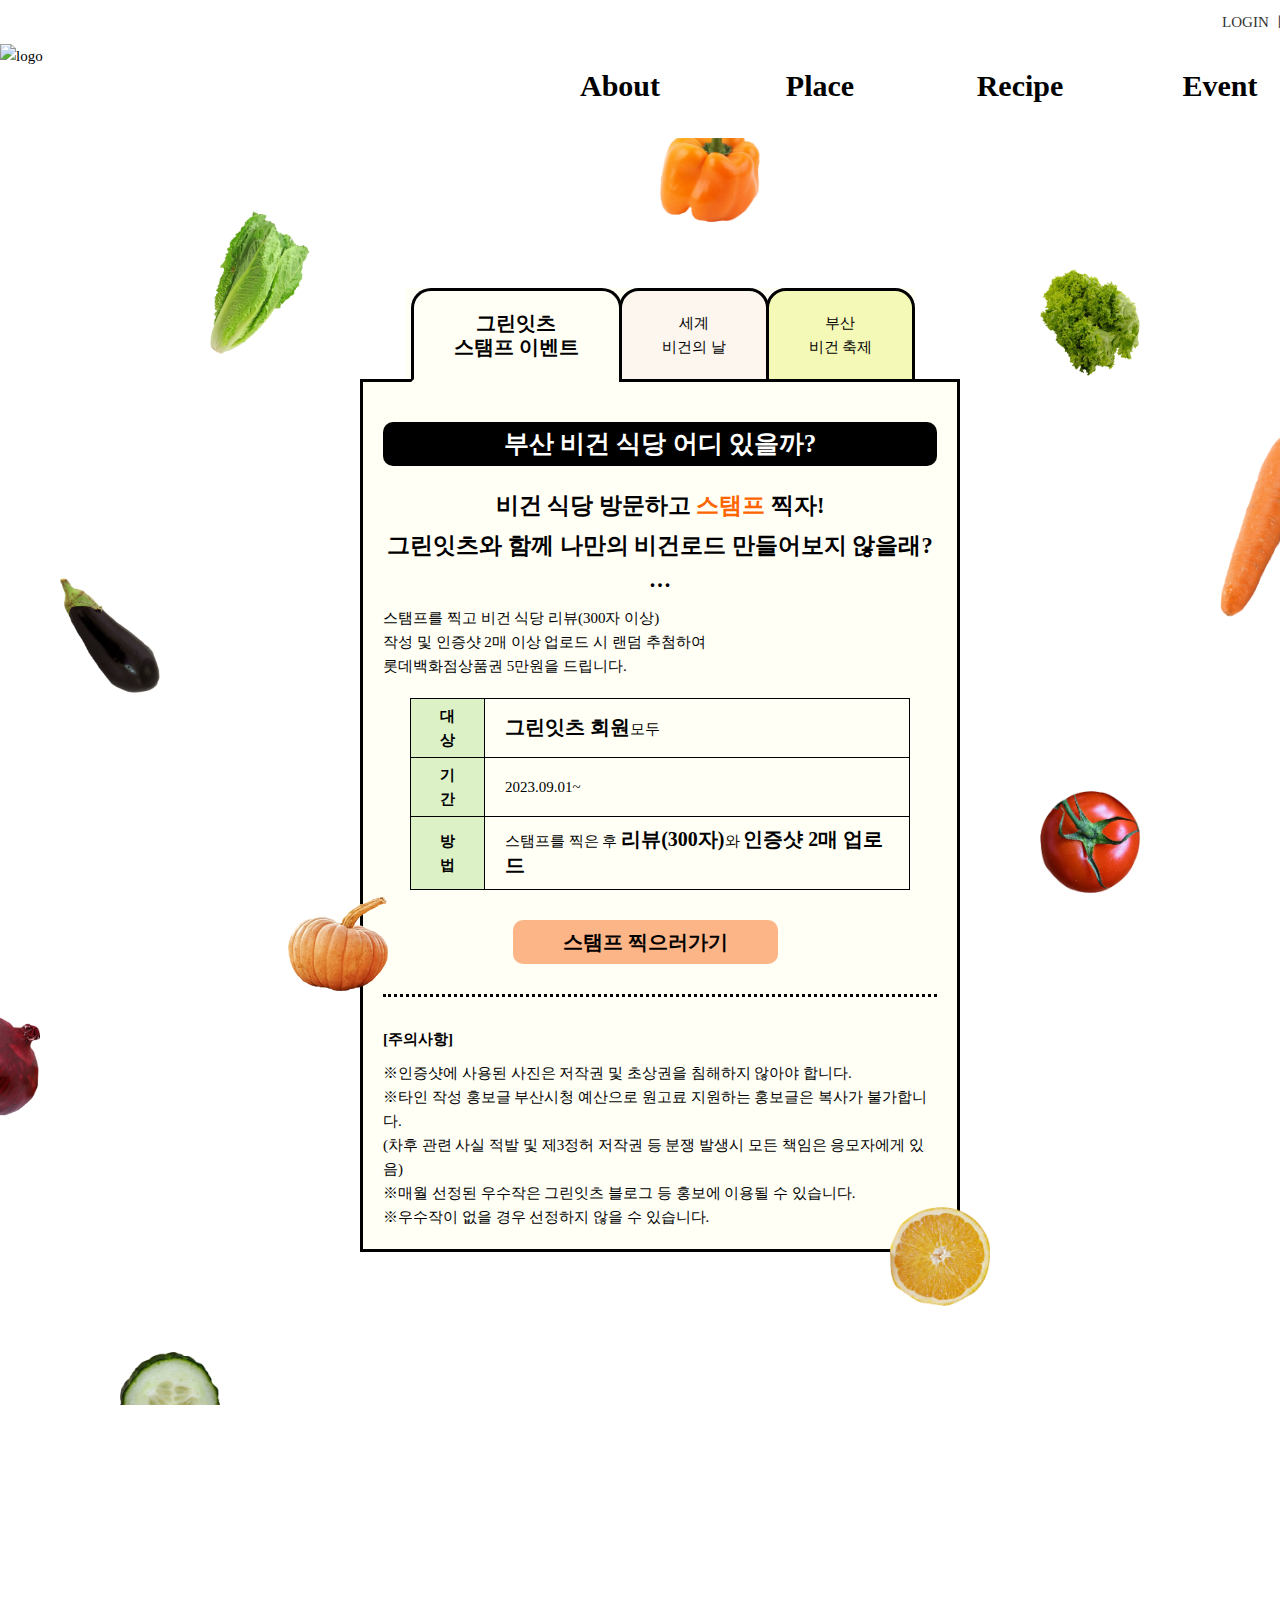
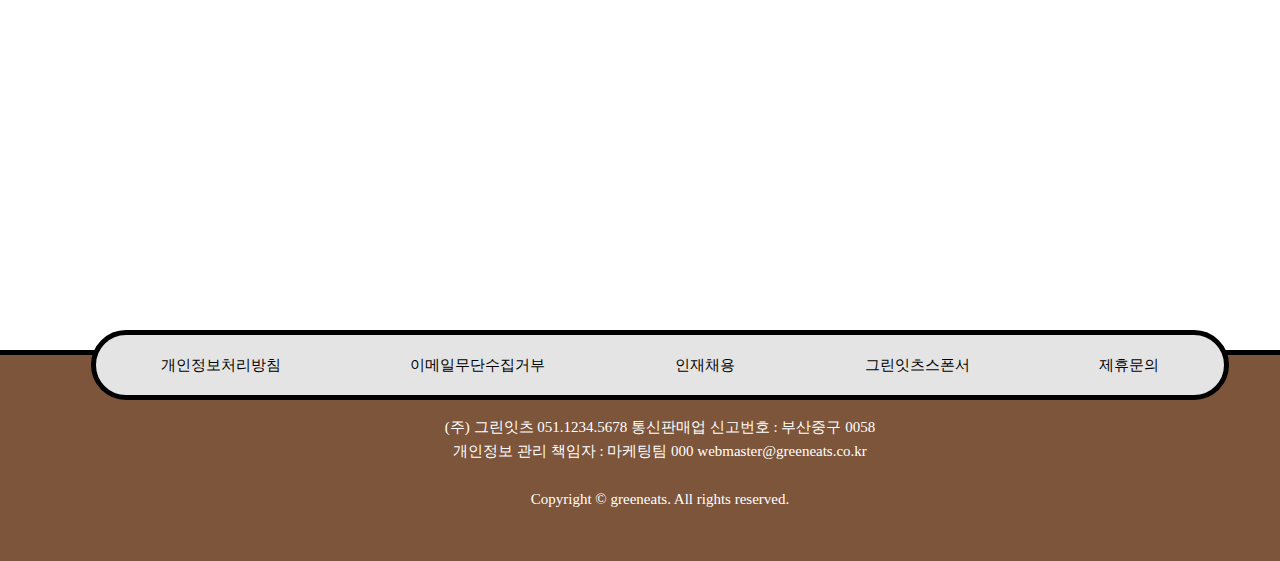
==== EVENT.html @ 4addf813 "Add files via upload" ====
<!DOCTYPE html>
<html lang="ko">

<head>
  <meta charset="UTF-8">
  <meta http-equiv="X-UA-Compatible" content="IE=edge">
  <meta name="viewport" content="width=1400"><!--다른 매체에서도 너비 오류 없이 볼 수 있게-->
  <link href="./images/greeneats.png" rel="icon" type="image/png" sizes="32x32"><!--파비콘-->
  <title>event</title>

  <!-- 폰트 -->
  <link href="https://webfontworld.github.io/TheJamsil/TheJamsil.css" rel="stylesheet">
  <link href="https://webfontworld.github.io/goodchoice/Jalnan.css" rel="stylesheet">
  <link href="https://webfontworld.github.io/binggrae/Binggrae.css" rel="stylesheet">
  <link href="https://webfontworld.github.io/andong/AndongKaturi.css" rel="stylesheet">
  <!-- 폰트 -->


  <!-- aos css -->
  <link href="https://unpkg.com/aos@2.3.1/dist/aos.css" rel="stylesheet">
  <!-- 슬라이드 css -->
  <link rel="stylesheet" href="https://cdn.jsdelivr.net/npm/swiper@8/swiper-bundle.min.css" /><!--수정X-->
  <!-- 내 CSS -->
  <link rel="stylesheet" href="./css/event.css">
</head>

<body>
  <!-- 헤더 -->
  <div id="top">
    <ul>
      <li><a href="#">LOGIN ㅣ</a></li>
      <li><a href="#">JOIN</a></li>
    </ul>
  </div>

  <header>
    <div class="header_in">
      <a href="./index.html" class="logo"><img src="./images/main/logo.png" alt="logo"></a>
      <ul>
        <li><a href="#">About</a>
          <ul class="sub">
            <li><a href="./brandstory.html">브랜드 스토리</a></li>
            <li><a href="#">그린 캠페인</a></li>
          </ul>
        </li>
        <li><a href="#">Place</a>
          <ul class="sub">
            <li><a href="./restuarant.html">레스토랑</a></li>
            <li><a href="./bakery.html">베이커리</a></li>
          </ul>
        </li>
        <li><a href="#">Recipe</a>
          <ul class="sub">
            <li><a href="#move1">추천레시피</a></li>
            <li><a href="#move2">요리법 연구소</a></li>
          </ul>
        </li>
        <li><a href="#">Event</a>
          <ul class="sub">
            <li><a href="./EVENT.html">페스티벌</a></li>
            <li><a href="./EVENT.html">스탬프</a></li>
          </ul>
        </li>
      </ul>
    </div>
    <div class="sub_box"></div>
  </header>
  <!-- 헤더 -->

  <div class="hidden">
    <div class="tab_box">
      <!--tab-->
      <div class="tab">
        <ul class="tabnav">
          <li><a href="#tab01">그린잇츠 <br> 스탬프 이벤트</a></li>
          <li><a href="#tab02">세계 <br>비건의 날</a></li>
          <li><a href="#tab03">부산 <br> 비건 축제</a></li>
        </ul>
        <div class="tabcontent">

          <div id="tab01">
            <h1>부산 비건 식당 어디 있을까?</h1>
            <h2>비건 식당 방문하고 <span class="stamp">스탬프</span> 찍자!</h2>
            <h2>그린잇츠와 함께 나만의 비건로드 만들어보지 않을래?</h2>
            <h2>···</h2>
            <p>스탬프를 찍고 비건 식당 리뷰(300자 이상) <br>
              작성 및 인증샷 2매 이상 업로드 시 랜덤 추첨하여 <br>
              롯데백화점상품권 5만원을 드립니다.</p>
            <table>
              <tr>
                <th>대 상</th>
                <td><span class="on">그린잇츠 회원</span>모두</td>
              </tr>
              <tr>
                <th>기 간</th>
                <td>2023.09.01~</td>
              </tr>
              <tr>
                <th>방 법</th>
                <td>스탬프를 찍은 후 <span class="on">리뷰(300자)</span>와 <span class="on">인증샷 2매 업로드</span></td>
              </tr>
            </table>
            <a href="#none">스탬프 찍으러가기</a>
            <h4>[주의사항]</h4>
            <p>※인증샷에 사용된 사진은 저작권 및 초상권을 침해하지 않아야 합니다. <br>
              ※타인 작성 홍보글 부산시청 예산으로 원고료 지원하는 홍보글은 복사가 불가합니다. <br>
              (차후 관련 사실 적발 및 제3정허 저작권 등 분쟁 발생시 모든 책임은 응모자에게 있음) <br>
              ※매월 선정된 우수작은 그린잇츠 블로그 등 홍보에 이용될 수 있습니다. <br>
              ※우수작이 없을 경우 선정하지 않을 수 있습니다.</p>
          </div>


          <div id="tab02">
            <img src="./images/event/world vegan.jpg" alt="세계비건의날" width="594" height="1020">
          </div>

          <div id="tab03">
            <img src="./images/event/busan vegan.png" alt="부산 비건축제" width="594" height="1020">
          </div>
        </div>
      </div>
      <!-- tab -->

      <!-- 아이콘들 -->
      <img class="icon1" src="./images/event/veggi_1.png" alt="아이콘" width="100">
      <img class="icon2" src="./images/event/veggi2.png" alt="아이콘" width="100">
      <img class="icon3" src="./images/event/veggi3.png" alt="아이콘" width="100">
      <img class="icon4" src="./images/event/veggi4.png" alt="아이콘" width="100">
      <img class="icon5" src="./images/event/veggi5.png" alt="아이콘" width="100">
      <img class="icon6" src="./images/event/veggi6.png" alt="아이콘" width="100">
      <img class="icon7" src="./images/event/veggi7.png" alt="아이콘" width="100">
      <img class="icon8" src="./images/event/veggi8.png" alt="아이콘" width="100">
      <img class="icon9" src="./images/event/veggi9.png" alt="아이콘" width="100">
      <img class="icon10" src="./images/event/veggi10.png" alt="아이콘" width="100">
      <img class="icon11" src="./images/event/veggi11.png" alt="아이콘" width="100">
      <img class="icon12" src="./images/event/veggi12.png" alt="아이콘" width="100">
      <img class="icon13" src="./images/event/veggi13.png" alt="아이콘" width="100">
      <!-- 아이콘들 -->

    </div>
  </div>

  <!-- 가방 -->
  <img class="bag" src="./images/event/bag.png" alt="가방" width="900" data-aos="zoom-in-up">
  <!-- 가방 -->

  <!-- 푸터 -->
  <footer>
    <div class="footer_in">
      <ul>
        <li><a href="#none">개인정보처리방침</a></li>
        <li><a href="#none">이메일무단수집거부</a></li>
        <li><a href="#none">인재채용</a></li>
        <li><a href="#none">그린잇츠스폰서</a></li>
        <li><a href="#none">제휴문의</a></li>
      </ul>
    </div>
    <p>(주) 그린잇츠 051.1234.5678 통신판매업 신고번호 : 부산중구 0058 <br>
      개인정보 관리 책임자 : 마케팅팀 000 webmaster@greeneats.co.kr <br>
      <br>
      Copyright © greeneats. All rights reserved.
    </p>
  </footer>
  <!-- 푸터 -->

  <!-- 탑버튼 -->
  <a href="#" class="top"><img src="./images/restaurant/topbutton.png" alt="top버튼"></a>
  <!-- 탑버튼 -->









  <!-- 제이쿼리 -->
  <script src="https://code.jquery.com/jquery-3.7.1.min.js"
    integrity="sha256-/JqT3SQfawRcv/BIHPThkBvs0OEvtFFmqPF/lYI/Cxo=" crossorigin="anonymous"></script>
  <script src="https://code.jquery.com/jquery-2.2.0.min.js"></script><!-- 제이쿼리 라이브러리,수정X -->


  <script src="https://unpkg.com/aos@2.3.1/dist/aos.js"></script><!-- aos 라이브러리 -->

  <script src="./js/event.js"></script>
</body>

</html>
---- css/event.css ----
* {
    margin: 0;
    padding: 0;
}

ul {
    list-style: none;
}

a {
    text-decoration: none;
    color: #000;
}

body {
    font-family: 'TheJamsil';
    font-size: 15px;
    line-height: 24px;
    color: #000;
    min-width: 1320px;
}

/* 탑 */
#top ul {
    width: 1320px;
    margin: 10px auto;
    display: -moz-box;
    display: -webkit-box;
    display: -ms-flexbox;
    display: flex;
    justify-content: flex-end;
}

#top ul li a {
    display: block;
    color: #333;
}

#top ul li a:hover {
    color: #ccc;
}

/* 헤더 */
header {
    position: relative;
}

.header_in {
    width: 1320px;
    margin: auto;
    display: -moz-box;
    display: -webkit-box;
    display: -ms-flexbox;
    display: flex;
    justify-content: space-between;
}

.header_in>ul {
    display: -moz-box;
    display: -webkit-box;
    display: -ms-flexbox;
    display: flex;
    justify-content: center;
}

.header_in>ul>li {
    width: 200px;
    position: relative;
}

.header_in>ul>li>a {
    display: block;
    font-size: 30px;
    font-family: 'Jalnan';
    font-weight: bold;
    text-align: center;
    padding: 30px 0px 40px;
}

.header_in>ul>li:hover>a {
    display: block;
    color: #ec4410;
    background-color: rgba(254, 102, 0, 0.3);
    border-radius: 10px 10px 0 0;
}

/* 서브메뉴 */
.sub_box {
    width: 100%;
    height: 128px;
    position: absolute;
    top: 100%;
    left: 0;
    background-color: rgba(254, 102, 0, 0.3);
    display: none;
    z-index: 98;
}

.sub {
    width: 200px;
    text-align: center;
    position: absolute;
    z-index: 99;
    display: none;
}

.sub a {
    display: block;
    padding: 20px 0;
    font-size: 20px;
    font-weight: bold;
    color: #222;
}

.sub a:hover {
    color: #FE6500;
}

.hidden{
  overflow: hidden;
}

/* 탭메뉴 꾸미기 */
.tab {
    width: 600px;
    margin: 150px auto;
    overflow: hidden;
  }
  
  .tabnav {
    width: 100%;
    overflow: hidden;
    display: -moz-box;
    display: -webkit-box;
    display: -ms-flexbox;
    display: flex;
    justify-content: center;
  }
  
  .tabnav li {
    background-color: #FFFFF5;
  }
  
  .tabnav li a {
    display: block;
    padding: 20px 40px;
    position: relative;
    z-index: 2;
    text-align: center;
    font-family: 'AndongKaturi';
    background-color: #FFFFF5;
    border: 3px solid #000000;
    border-radius: 20px 20px 0 0;
  }

  .tabnav li:nth-child(1) a{
    left: 6px;
  } 
  
  .tabnav li:nth-child(2) a{
    background-color: #fcf6ef;
    left: 3px;
  }

  .tabnav li:nth-child(3) a{
    background-color: #f5f9b7;
    border-radius: 20px 20px 0 0;
  }

  /* 탭메뉴 클릭했을 때 변화 꾸미기 */
  .tabnav li a.active {
    border: 3px solid #000000;
    border-bottom: 3px solid transparent;
  }
  
  /* 탭컨테츠 꾸미기 */
  .tabcontent {
    height: auto;
    border: 3px solid #000;
    position: relative;
    top: -3px;
    background-color: #FFFFF5;
  }

#tab01{
  padding: 20px;
}

  #tab01 h1{
    display:block;
   text-align: center;
  padding: 10px 0;
   background-color: #000;
   border-radius:10px;
   color: #fff;
   font-family: 'Binggrae';
   font-size: 25px;
   margin: 20px 0;
  }
  #tab01 h2{
    text-align: center;
    line-height: 40px;
    font-family: 'Binggrae';
  }
  #tab01 h2 .stamp{
    color: #FE6500;
  }
  table{
    width: 500px;
    margin: 20px auto;
    border: 1px solid #000;
    border-collapse: collapse;
  }
  th, td{
    border: 1px solid #000;
  }
  th{
    background-color: #DCF2C6;
    padding: 5px 20px;
  }
  td{
    padding: 10px 20px;
  }
  .on{
    font-size: 20px;
    font-weight: bold;
  }
  h4{
    padding-top: 30px;
    margin-bottom: 10px;
    border-top: 3px dotted #000;
  }

  #tab01 a{
    display: inline-block;
    background-color: #FCB587;
    padding: 10px 50px;
    font-family: 'Binggrae';
    font-weight: bold;
    font-size: 20px;
    border-radius: 10px;
    margin-left: 130px;
margin-bottom: 30px;
margin-top: 10px;
  }
  #tab01 a:hover{
    color: #fff;
  }

 img{
  display: block;
 }
 /* tab */

 /* 가방 */
 .bag{
  margin: auto;
 }
 /* 가방 */

 /* 푸터 */
footer{
  width: 100%;
  background-color: #7D553B;
  border-top: 5px solid #000;
  position: relative;
}
footer p{
  color: #fff;
  text-align: center;
  font-size: 15px;
  padding: 60px 0 50px 0;
  margin: 0;
  font-weight: 100;
}
.footer_in{
  width: 1128px;
  margin: auto;
  background-color:#E4E4E4 ;
  border: 5px solid #000;
  border-radius: 50px;
  position: absolute;
  top:-12%;
  left: 50%;
  transform: translateX(-50%);
}
.footer_in ul{
  display: -moz-box;
  display: -ms-flexbox;
  display: -webkit-box;
  display: flex;
  justify-content: space-around;
}
.footer_in> ul> li> a{
  display: block;
  padding: 18px 0;
  font-size: 15px;
}

.footer_in ul li a:hover{
  text-decoration: underline;
}
/* 푸터 */

.tab_box{
  width: 600px;
  margin: 100px auto;
  position: relative;
}

/* 채소 아이콘 */
.icon1{
  position: absolute;
  top: -18%;
  left: 50%;
}
.icon2{
  position: absolute;
  top: -8%;
  left: -25%;
}
.icon3{
  position: absolute;
  top: -2%;
  right: -30%;
}
.icon4{
  position: absolute;
  top: 15%;
  right: -60%;
}
.icon5{
  position: absolute;
  top: 30%;
  left: -50%;
}
.icon6{
  position: absolute;
  top: 63%;
  left: -12%;
}
.icon7{
  position: absolute;
  top: 52%;
  right: -30%;
}
.icon8{
  position: absolute;
  top: 75%;
  left: -70%;
}
.icon9{
  position: absolute;
  top: 85%;
  right: -70%;
}
.icon10{
  position: absolute;
  top: 110%;
  left: -40%;
}
.icon11{
  position: absolute;
  top: 120%;
  right: -50%;
}
.icon12{
  position: absolute;
  top: 95%;
  right: -5%;
}
.icon13{
  position: absolute;
  top: 130%;
  left: -80%;
}
/* 채소 아이콘 */

/*  탑버튼 icon 꾸미기 */
.top{
  position:fixed; 
  bottom:50px; 
  right:50px; 
  display:none;
}
/*  탑버튼 icon 꾸미기 */
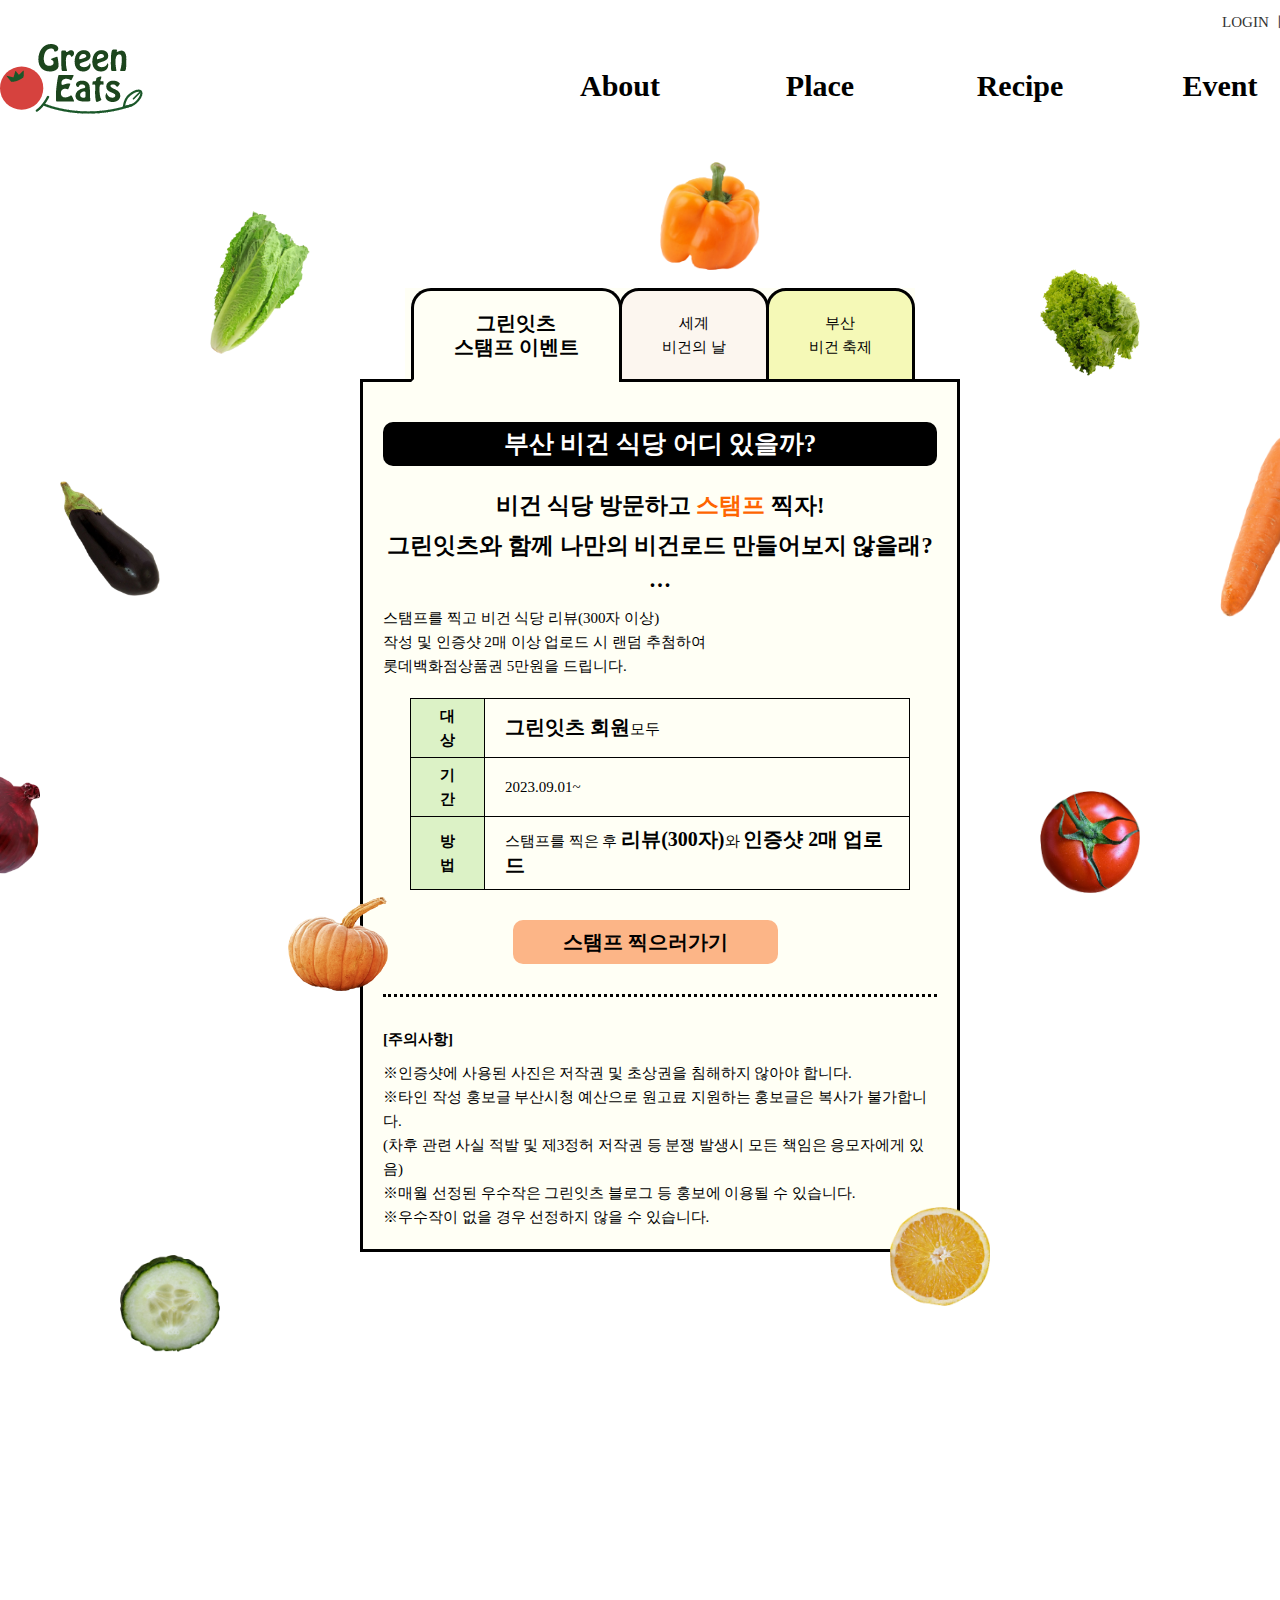
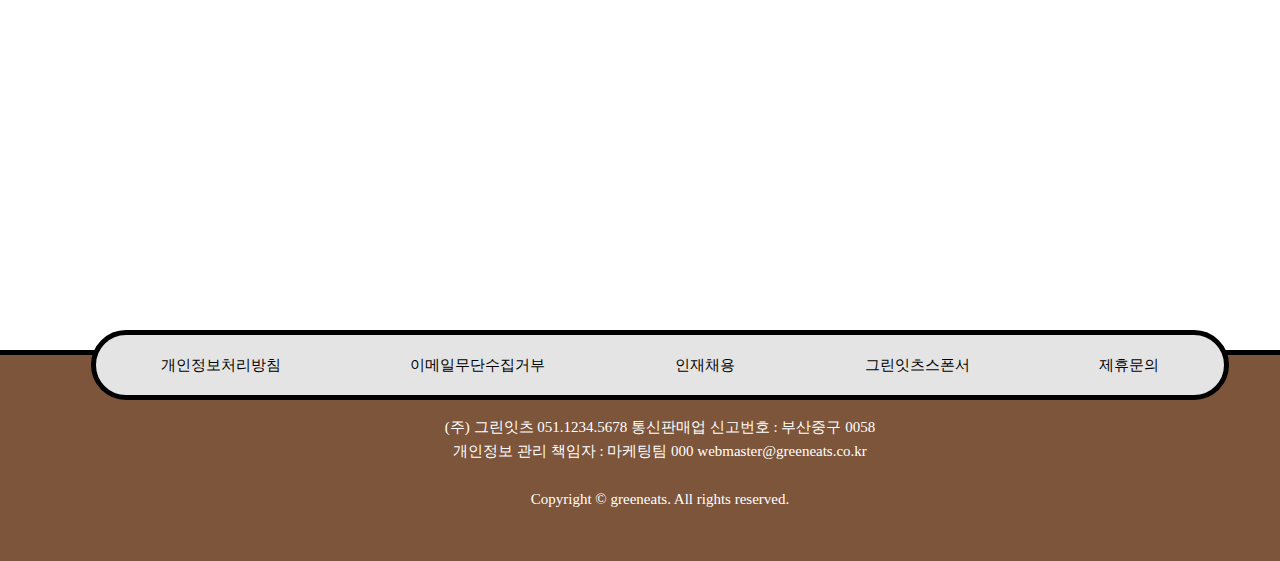
==== commit 5f1436b3: "Add files via upload" ====
--- a/EVENT.html
+++ b/EVENT.html
@@ -51,8 +51,8 @@
         </li>
         <li><a href="#">Recipe</a>
           <ul class="sub">
-            <li><a href="#move1">추천레시피</a></li>
-            <li><a href="#move2">요리법 연구소</a></li>
+            <li><a href="./recipe.html">추천레시피</a></li>
+            <li><a href="#">요리법 연구소</a></li>
           </ul>
         </li>
         <li><a href="#">Event</a>
--- a/css/event.css
+++ b/css/event.css
@@ -311,7 +311,7 @@
 /* 채소 아이콘 */
 .icon1{
   position: absolute;
-  top: -18%;
+  top: -13%;
   left: 50%;
 }
 .icon2{
@@ -331,7 +331,7 @@
 }
 .icon5{
   position: absolute;
-  top: 30%;
+  top: 20%;
   left: -50%;
 }
 .icon6{
@@ -346,7 +346,7 @@
 }
 .icon8{
   position: absolute;
-  top: 75%;
+  top: 50%;
   left: -70%;
 }
 .icon9{
@@ -356,7 +356,7 @@
 }
 .icon10{
   position: absolute;
-  top: 110%;
+  top: 100%;
   left: -40%;
 }
 .icon11{
@@ -371,7 +371,7 @@
 }
 .icon13{
   position: absolute;
-  top: 130%;
+  top: 90%;
   left: -80%;
 }
 /* 채소 아이콘 */
